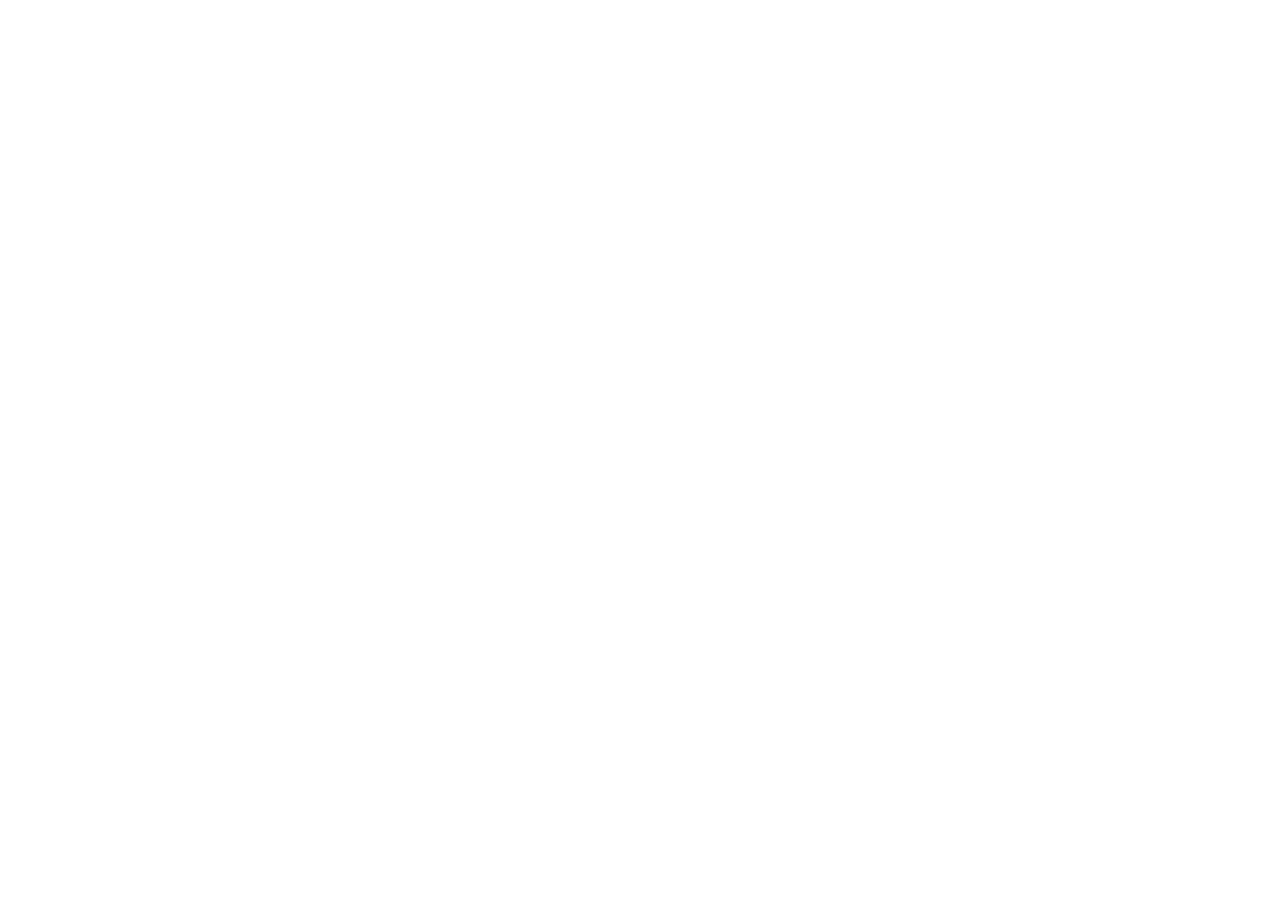
==== index.html @ fca05373 "HTML Structure" ====
<!DOCTYPE html>
<html lang="en">
<head>
    <meta charset="UTF-8" />
    <title>Pablo Trinidad</title>
    <meta name="viewport" content="width=device-width, initial-scale=1" />
    <meta http-equiv="X-UA-Compatible" content="IE=edge" />
    <link rel="stylesheet" href="https://bootswatch.com/paper/bootstrap.min.css" media="screen" />
    <link rel="stylesheet" href="css/master.css" />
    <link href="img/favicon.ico" rel="shortcut icon" type="image/x-icon"/>
</head>
<body>

</body>
</html>
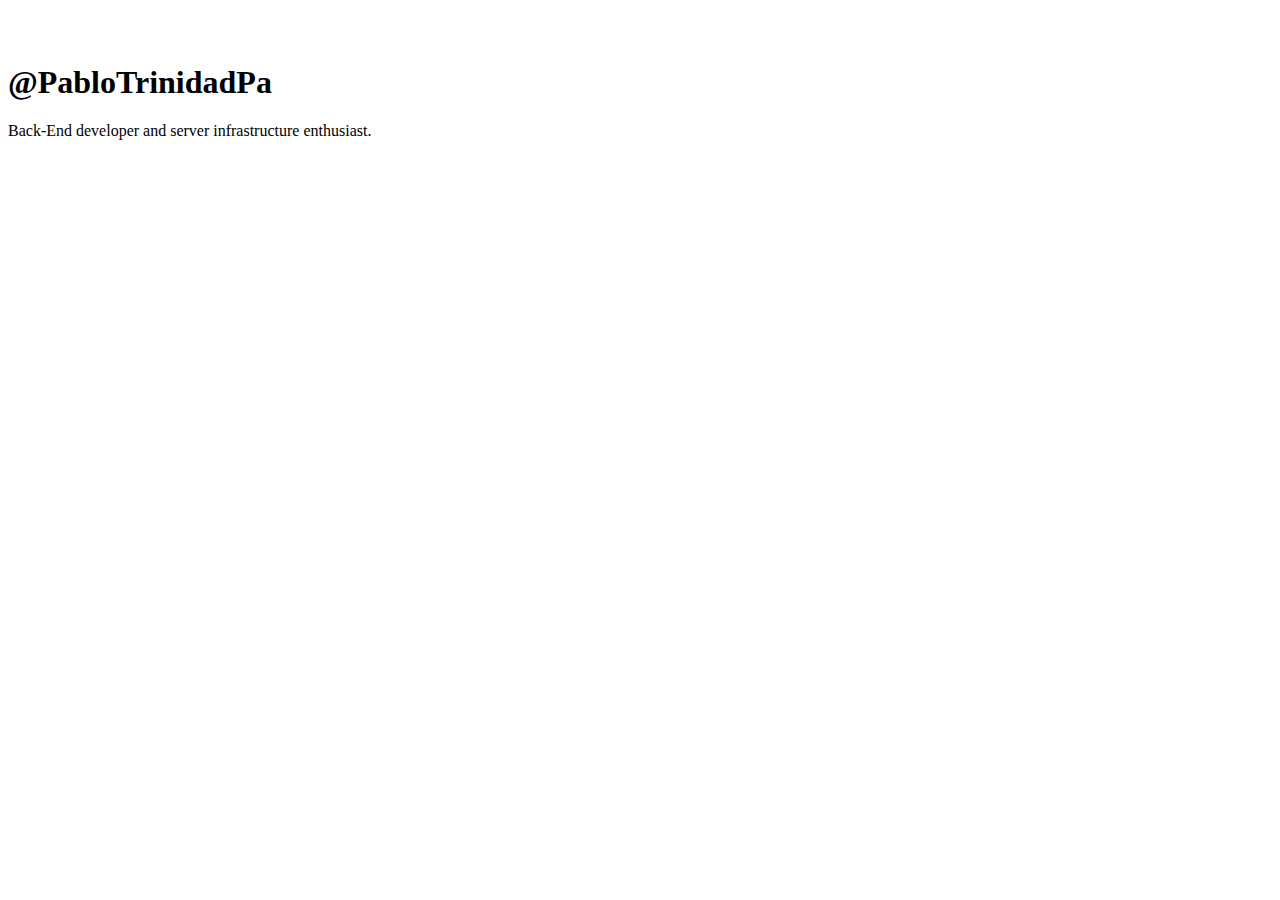
==== commit f8a71774: "Header" ====
--- a/index.html
+++ b/index.html
@@ -10,6 +10,13 @@
     <link href="img/favicon.ico" rel="shortcut icon" type="image/x-icon"/>
 </head>
 <body>
-
+    <div class="container">
+        <header class="jumbotron">
+            <h1>@PabloTrinidadPa</h1>
+            <p>
+                Back-End developer and server infrastructure enthusiast.
+            </p>
+        </header>
+    </div>
 </body>
 </html>--- a/css/master.css
+++ b/css/master.css
@@ -0,0 +1,20 @@
+h2 {
+    font-size: 1em;
+    margin: 0;
+    font-weight: bolder;
+}
+header {
+    margin-top: 4em;
+}
+img {
+    display:block;
+    width: 90%;
+    margin: 0 auto;
+    border-radius: 3px
+}
+.bolder {
+    font-weight: bolder;
+}
+.no-margin {
+    margin: 0;
+}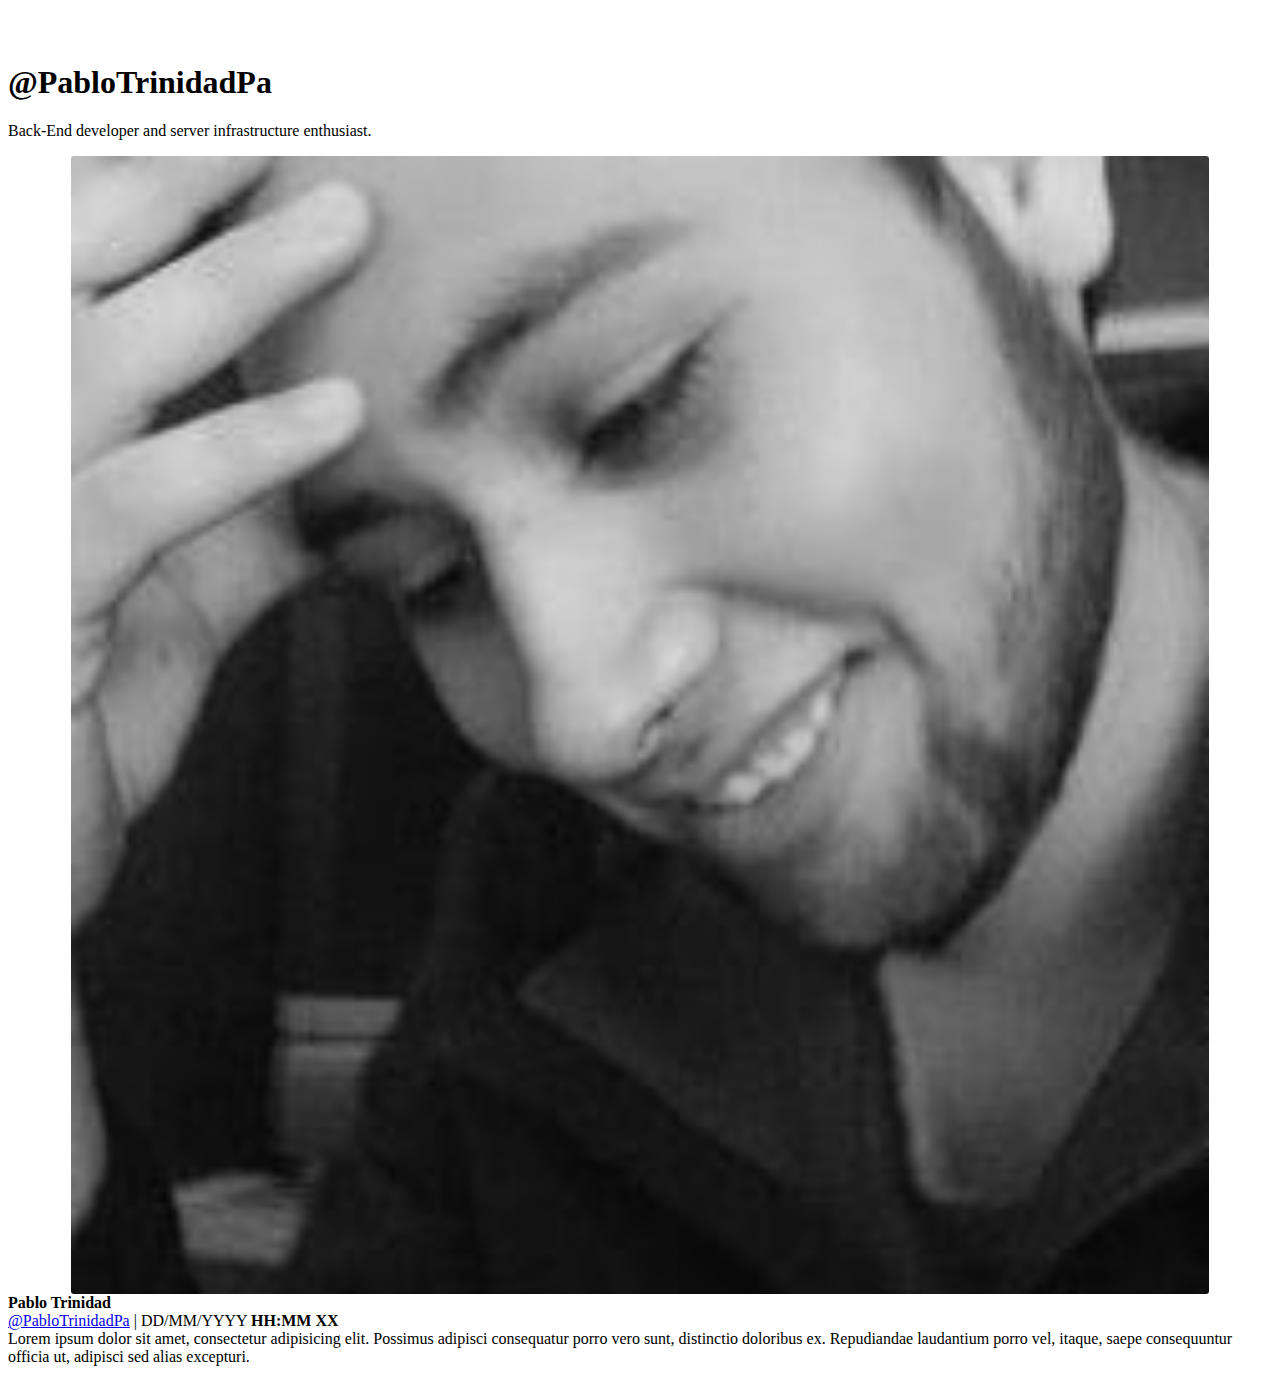
==== commit 381b3087: "Post structure" ====
--- a/index.html
+++ b/index.html
@@ -17,6 +17,27 @@
                 Back-End developer and server infrastructure enthusiast.
             </p>
         </header>
+        <section>
+            <article class="panel panel-default">
+                <div class="panel-body">
+                    <div class="row">
+                        <div class="col-lg-2 col-md-2 col-sm-2 col-xs-2">
+                            <img src="img/me.jpg" />
+                        </div>
+                        <div class="col-lg-10 col-md-10 col-sm-10 col-xs-10">
+                            <h2>Pablo Trinidad</h2>
+                            <p class="no-margin">
+                                <a href="/">@PabloTrinidadPa</a> | 
+                                DD/MM/YYYY <span class="bolder" >HH:MM XX</span>
+                            </p>
+                            <p class="no-margin">
+                                Lorem ipsum dolor sit amet, consectetur adipisicing elit. Possimus adipisci consequatur porro vero sunt, distinctio doloribus ex. Repudiandae laudantium porro vel, itaque, saepe consequuntur officia ut, adipisci sed alias excepturi.
+                            </p>
+                        </div>
+                    </div>
+                </div>
+            </article>
+        </section>
     </div>
 </body>
 </html>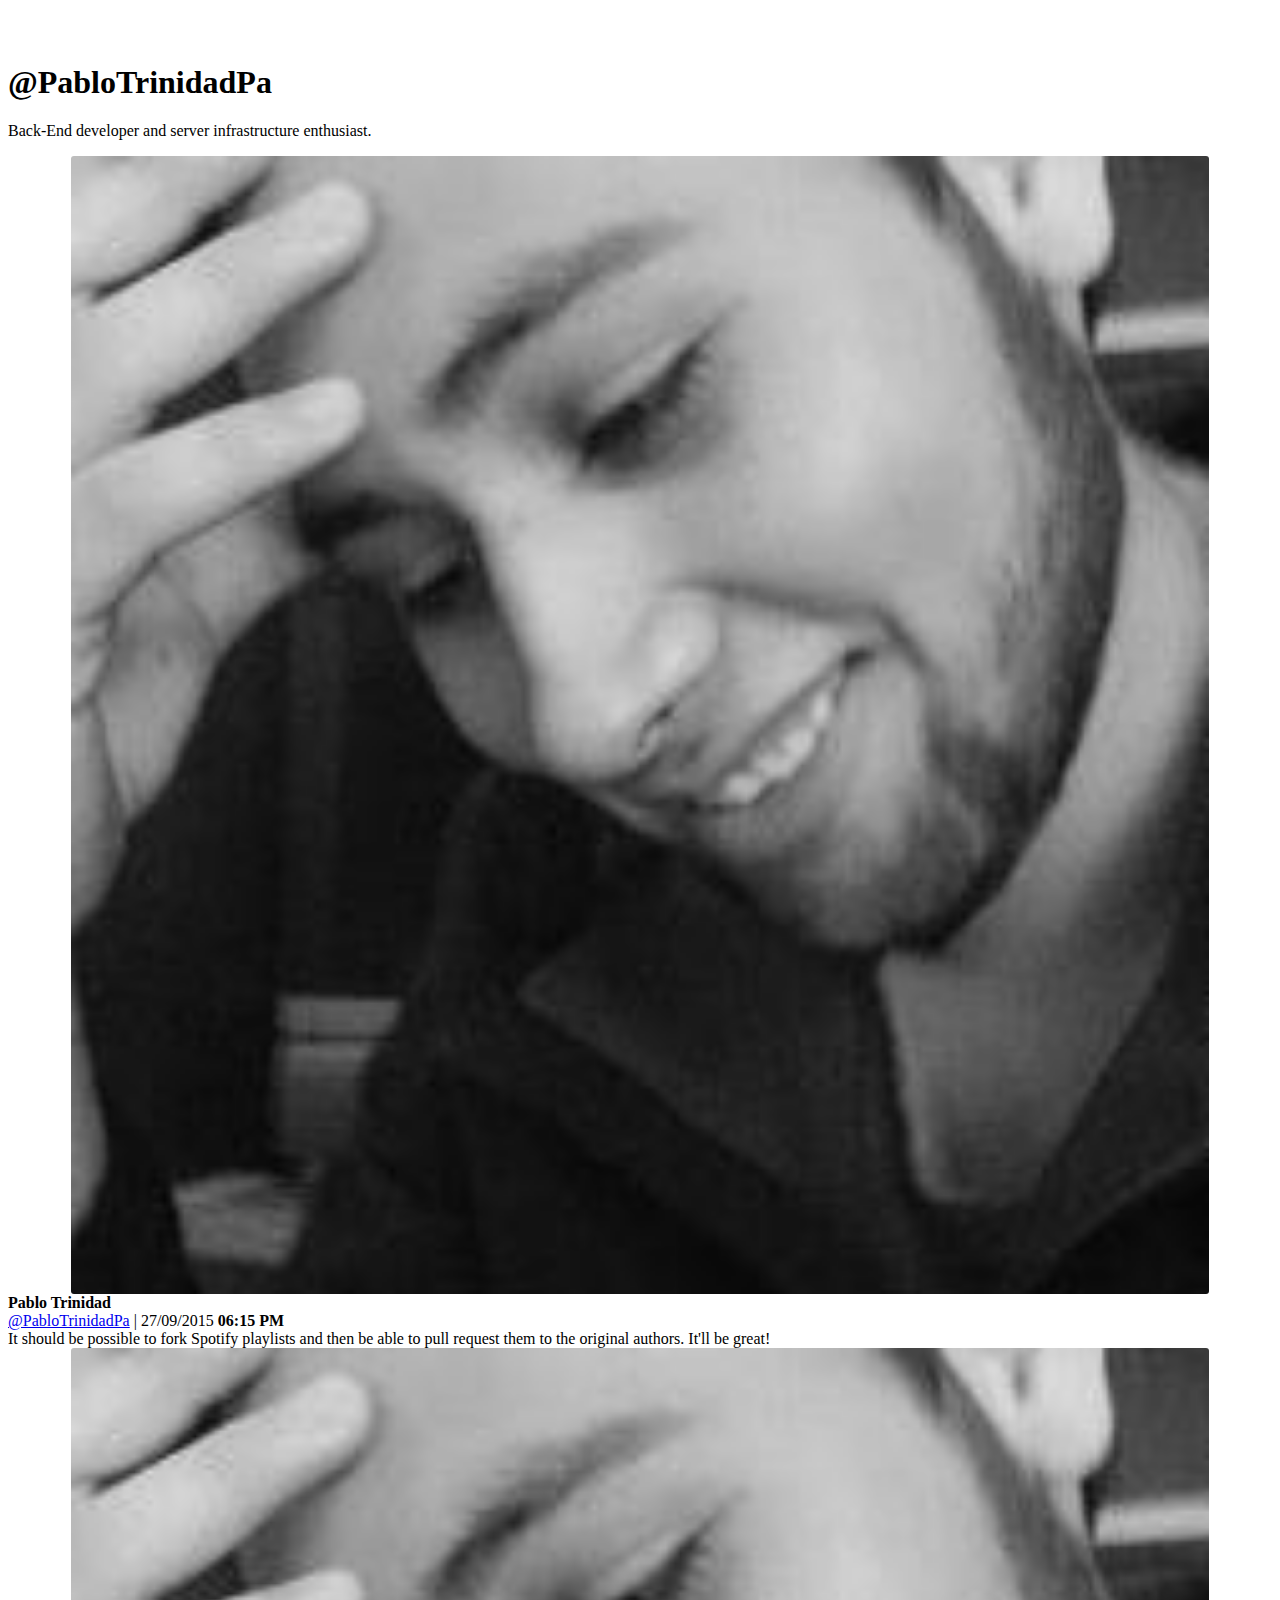
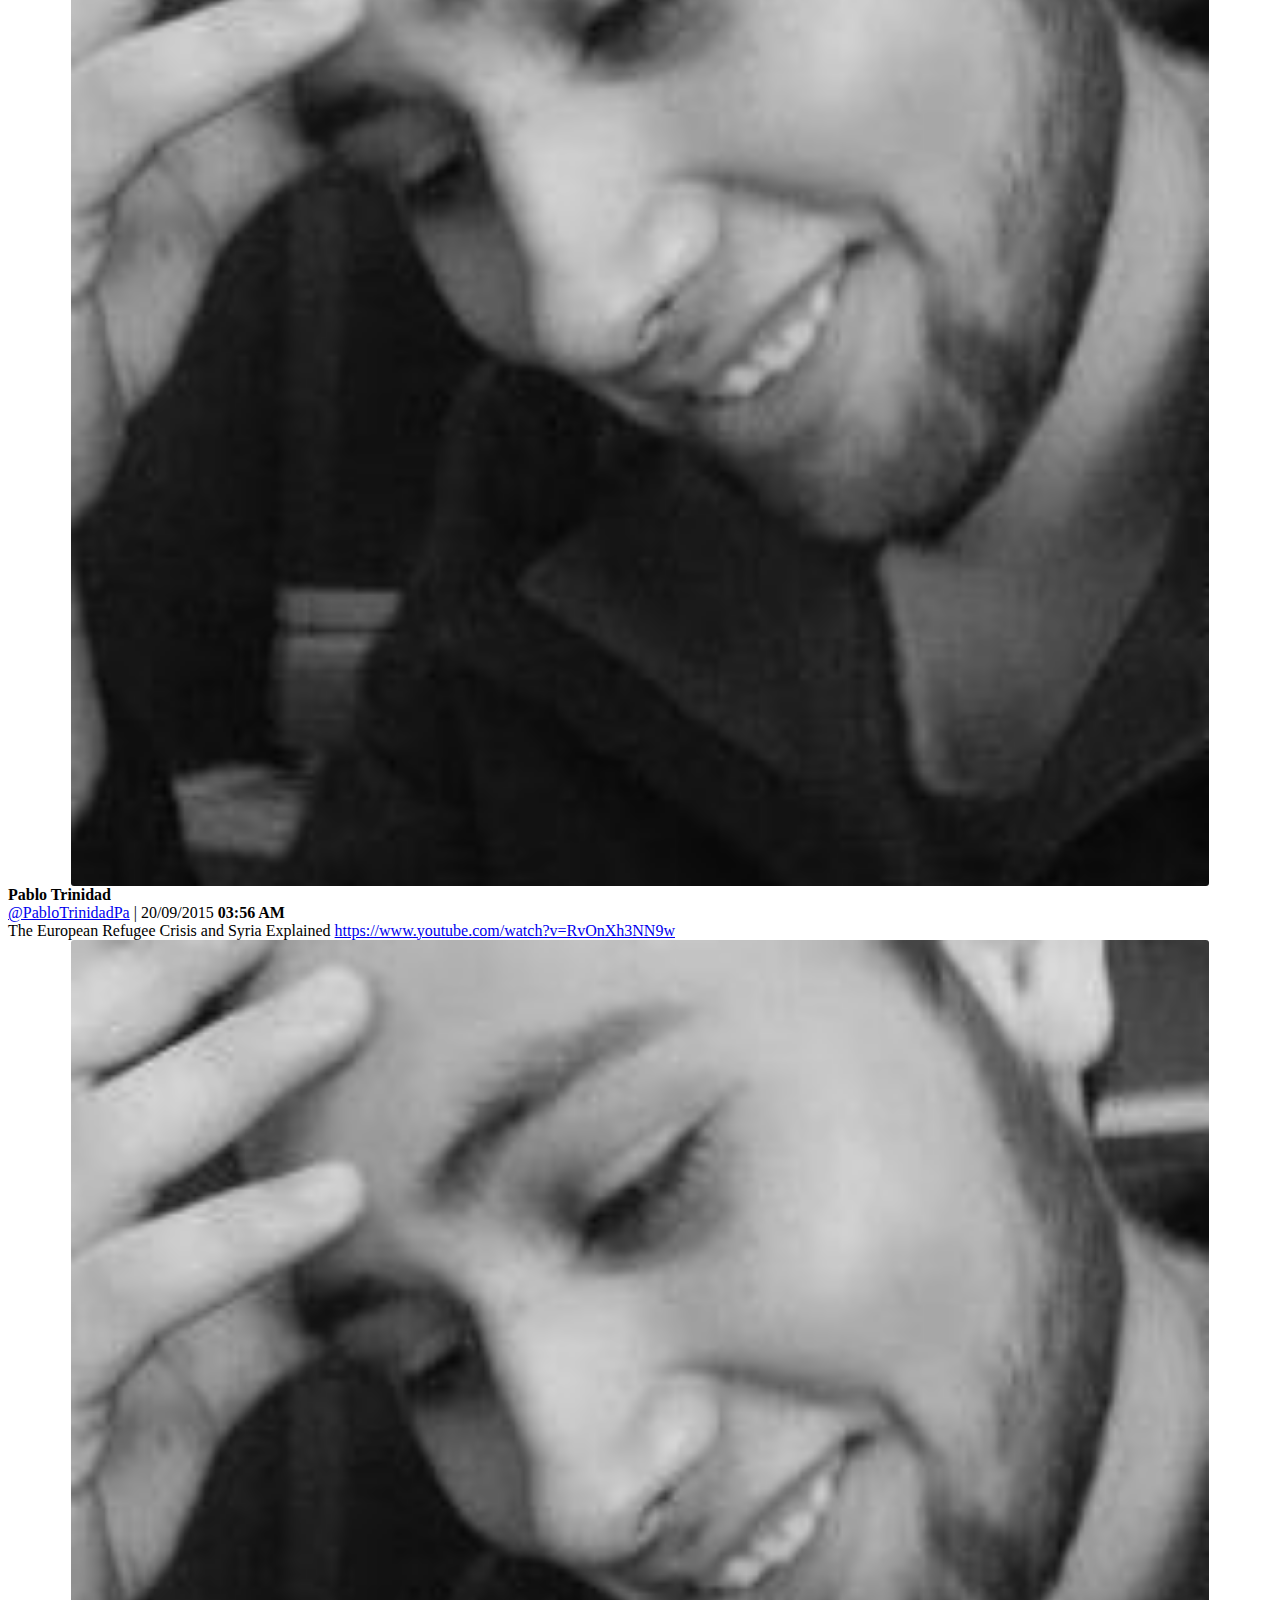
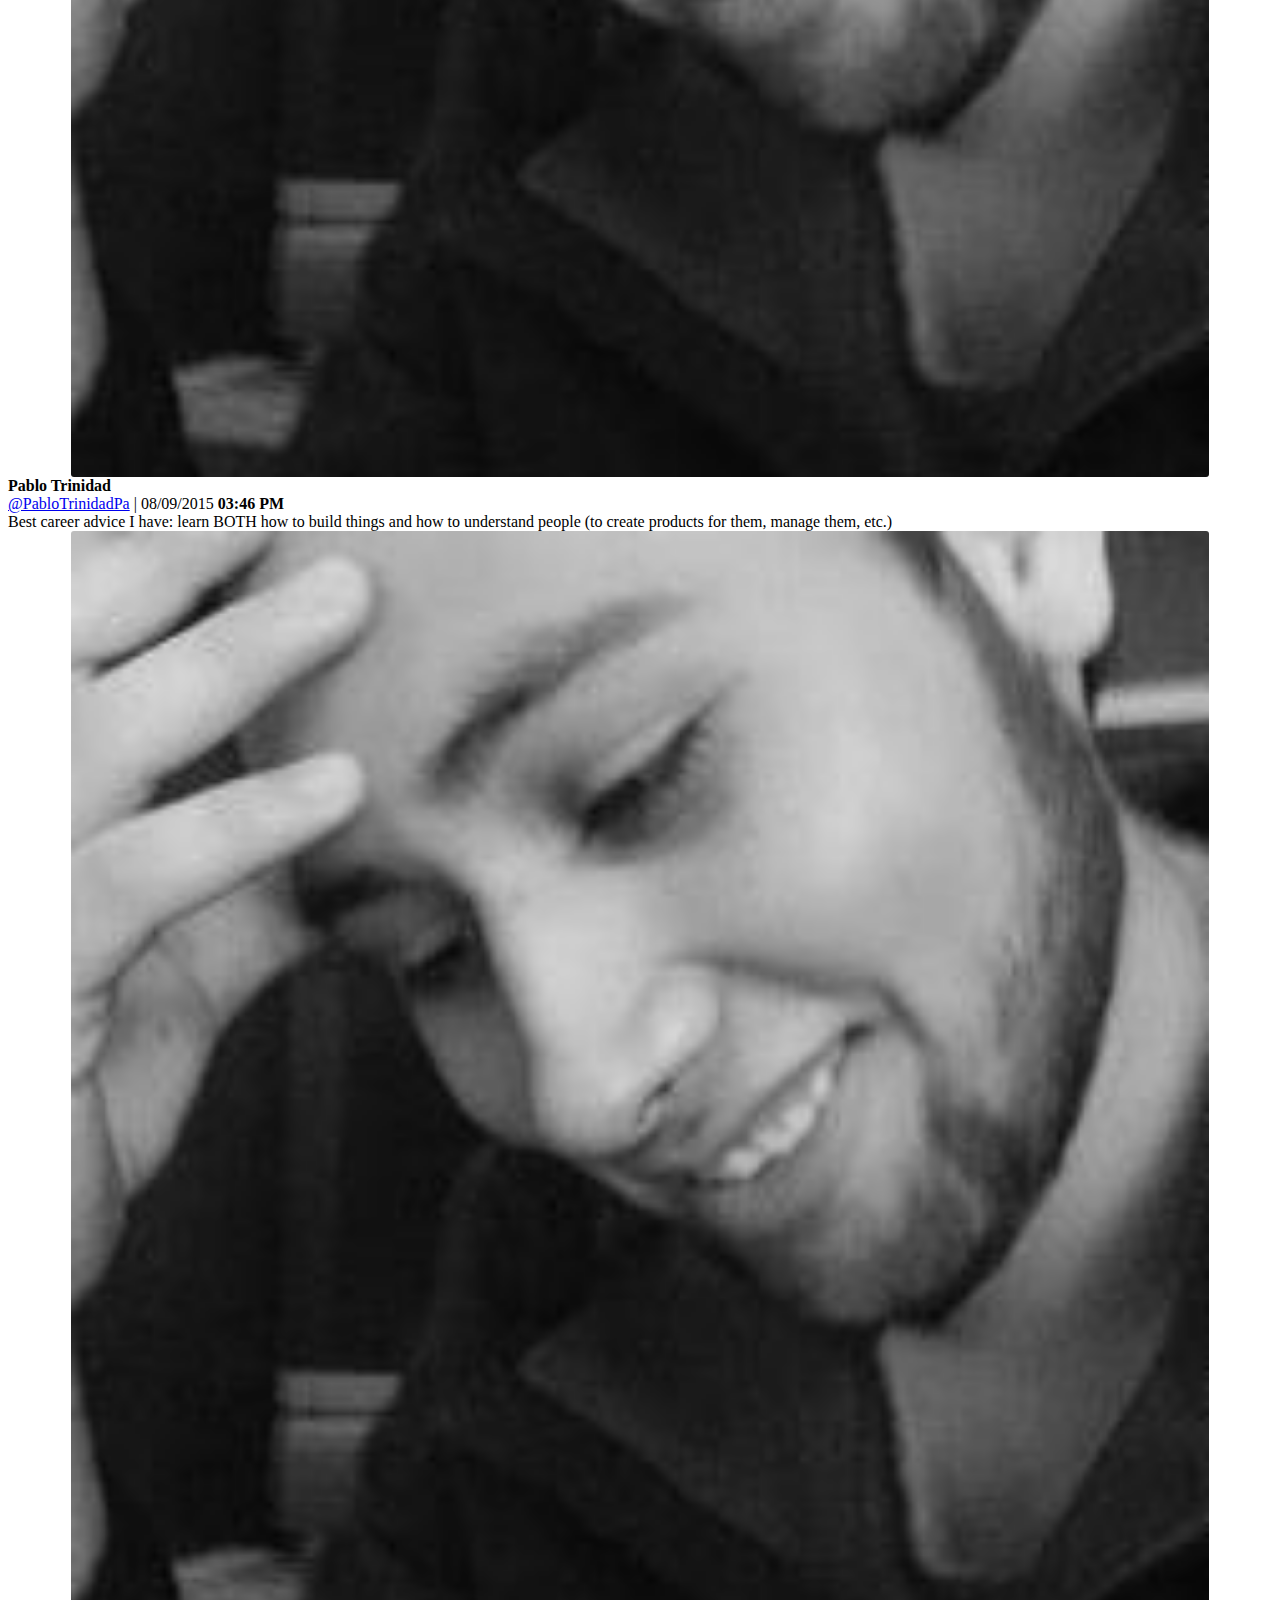
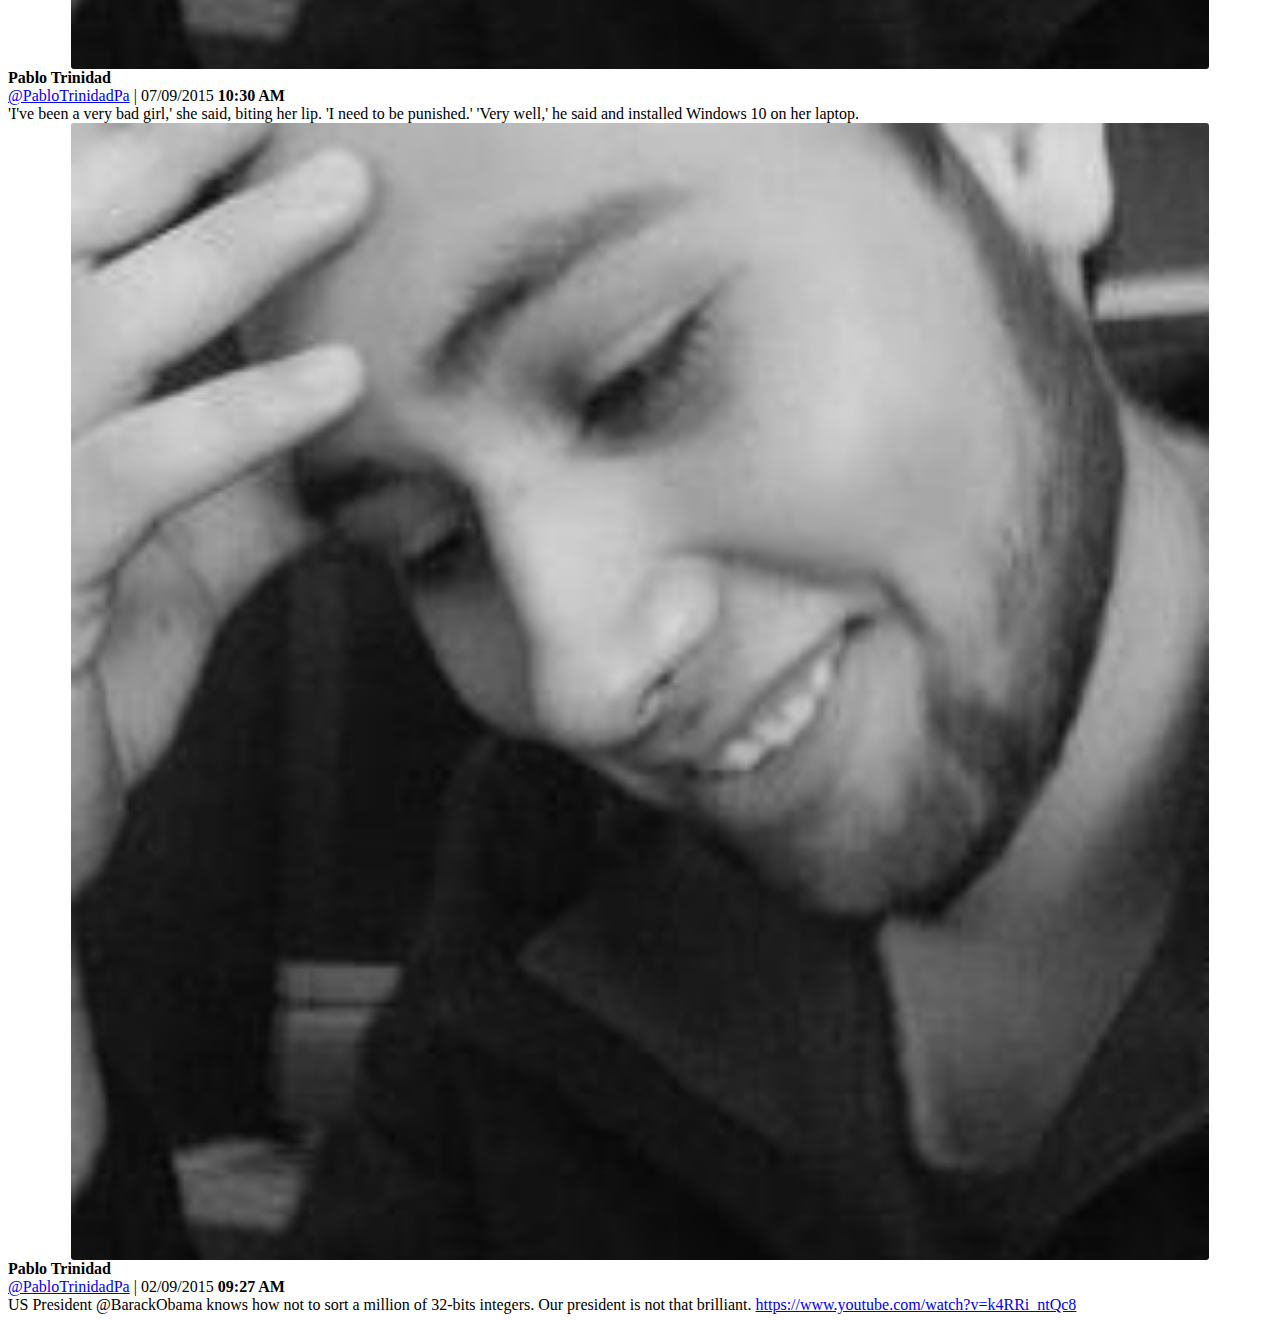
==== commit c702574a: "September Content" ====
--- a/index.html
+++ b/index.html
@@ -28,10 +28,86 @@
                             <h2>Pablo Trinidad</h2>
                             <p class="no-margin">
                                 <a href="/">@PabloTrinidadPa</a> | 
-                                DD/MM/YYYY <span class="bolder" >HH:MM XX</span>
+                                27/09/2015 <span class="bolder" >06:15 PM</span>
                             </p>
                             <p class="no-margin">
-                                Lorem ipsum dolor sit amet, consectetur adipisicing elit. Possimus adipisci consequatur porro vero sunt, distinctio doloribus ex. Repudiandae laudantium porro vel, itaque, saepe consequuntur officia ut, adipisci sed alias excepturi.
+                                It should be possible to fork Spotify playlists and then be able to pull request them to the original authors. It'll be great!
+                            </p>
+                        </div>
+                    </div>
+                </div>
+            </article>
+            <article class="panel panel-default">
+                <div class="panel-body">
+                    <div class="row">
+                        <div class="col-lg-2 col-md-2 col-sm-2 col-xs-2">
+                            <img src="img/me.jpg" />
+                        </div>
+                        <div class="col-lg-10 col-md-10 col-sm-10 col-xs-10">
+                            <h2>Pablo Trinidad</h2>
+                            <p class="no-margin">
+                                <a href="/">@PabloTrinidadPa</a> | 
+                                20/09/2015 <span class="bolder" >03:56 AM</span>
+                            </p>
+                            <p class="no-margin">
+                                The European Refugee Crisis and Syria Explained <a href="https://www.youtube.com/watch?v=RvOnXh3NN9w">https://www.youtube.com/watch?v=RvOnXh3NN9w</a>
+                            </p>
+                        </div>
+                    </div>
+                </div>
+            </article>
+            <article class="panel panel-default">
+                <div class="panel-body">
+                    <div class="row">
+                        <div class="col-lg-2 col-md-2 col-sm-2 col-xs-2">
+                            <img src="img/me.jpg" />
+                        </div>
+                        <div class="col-lg-10 col-md-10 col-sm-10 col-xs-10">
+                            <h2>Pablo Trinidad</h2>
+                            <p class="no-margin">
+                                <a href="/">@PabloTrinidadPa</a> | 
+                                08/09/2015 <span class="bolder" >03:46 PM</span>
+                            </p>
+                            <p class="no-margin">
+                                Best career advice I have: learn BOTH how to build things and how to understand people (to create products for them, manage them, etc.)
+                            </p>
+                        </div>
+                    </div>
+                </div>
+            </article>
+            <article class="panel panel-default">
+                <div class="panel-body">
+                    <div class="row">
+                        <div class="col-lg-2 col-md-2 col-sm-2 col-xs-2">
+                            <img src="img/me.jpg" />
+                        </div>
+                        <div class="col-lg-10 col-md-10 col-sm-10 col-xs-10">
+                            <h2>Pablo Trinidad</h2>
+                            <p class="no-margin">
+                                <a href="/">@PabloTrinidadPa</a> | 
+                                07/09/2015 <span class="bolder" >10:30 AM</span>
+                            </p>
+                            <p class="no-margin">
+                                'I've been a very bad girl,' she said, biting her lip. 'I need to be punished.' 'Very well,' he said and installed Windows 10 on her laptop.
+                            </p>
+                        </div>
+                    </div>
+                </div>
+            </article>
+            <article class="panel panel-default">
+                <div class="panel-body">
+                    <div class="row">
+                        <div class="col-lg-2 col-md-2 col-sm-2 col-xs-2">
+                            <img src="img/me.jpg" />
+                        </div>
+                        <div class="col-lg-10 col-md-10 col-sm-10 col-xs-10">
+                            <h2>Pablo Trinidad</h2>
+                            <p class="no-margin">
+                                <a href="/">@PabloTrinidadPa</a> | 
+                                02/09/2015 <span class="bolder" >09:27 AM</span>
+                            </p>
+                            <p class="no-margin">
+                                US President @BarackObama knows how not to sort a million of 32-bits integers. Our president is not that brilliant. <a href="https://www.youtube.com/watch?v=k4RRi_ntQc8">https://www.youtube.com/watch?v=k4RRi_ntQc8</a>
                             </p>
                         </div>
                     </div>
